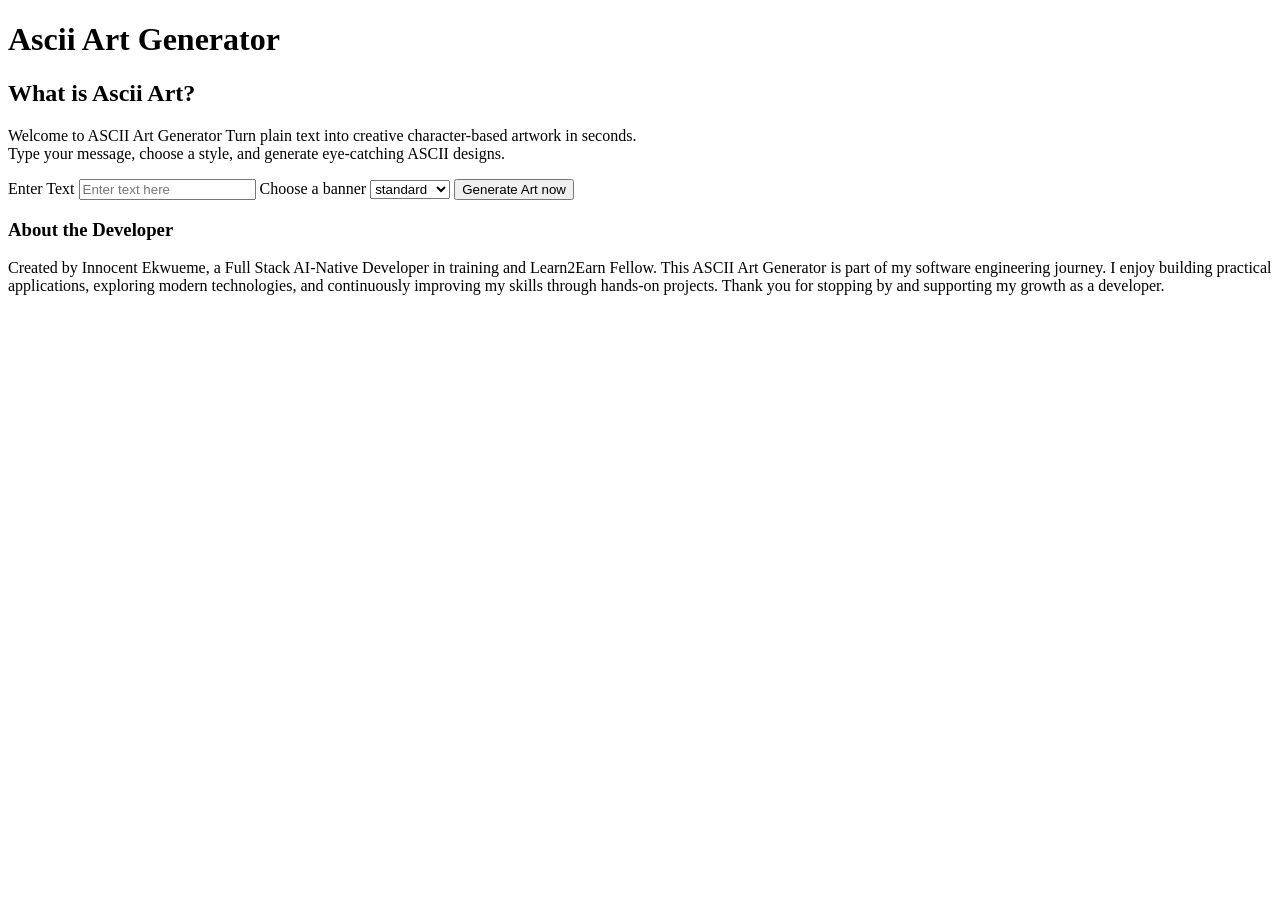
==== index.html @ 41fd9e5d "my commit" ====
<!DOCTYPE html>
<html lang="en">

<head>
    <meta charset="UTF-8">
    <meta name="viewport" content="width=device-width, initial-scale=1.0">
    <title>Home</title>
</head>

<body>
    <header>
        <h1>Ascii Art Generator</h1>
        <article>
            <h2>What is Ascii Art?</h2>
            <p>Welcome to ASCII Art Generator
                Turn plain text into creative character-based artwork in seconds. <br> Type your message, choose a
                style, and
                generate eye-catching ASCII designs.
            </p>
        </article>
    </header>
    <main>
        <section>
            <form action="" method="post">
                <label for="text">Enter Text</label>
                <input type="text" name="text" id="text" placeholder="Enter text here">

                <label for="banner">Choose a banner</label>
                <select name="banner" id="banner">
                    <option value="standard">standard</option>
                    <option value="shadow">shadow</option>
                    <option value="thinkertoy">thinkertoy</option>
                </select>
                <button type="submit">Generate Art now</button>
            </form>
        </section>
    </main>
    <footer>
        <h3>About the Developer</h3>
        <article>
            Created by Innocent Ekwueme, a Full Stack AI-Native Developer in training and Learn2Earn Fellow.

            This ASCII Art Generator is part of my software engineering journey. I enjoy building practical
            applications, exploring modern technologies, and continuously improving my skills through hands-on projects.

            Thank you for stopping by and supporting my growth as a developer.
        </article>
    </footer>
</body>

</html>
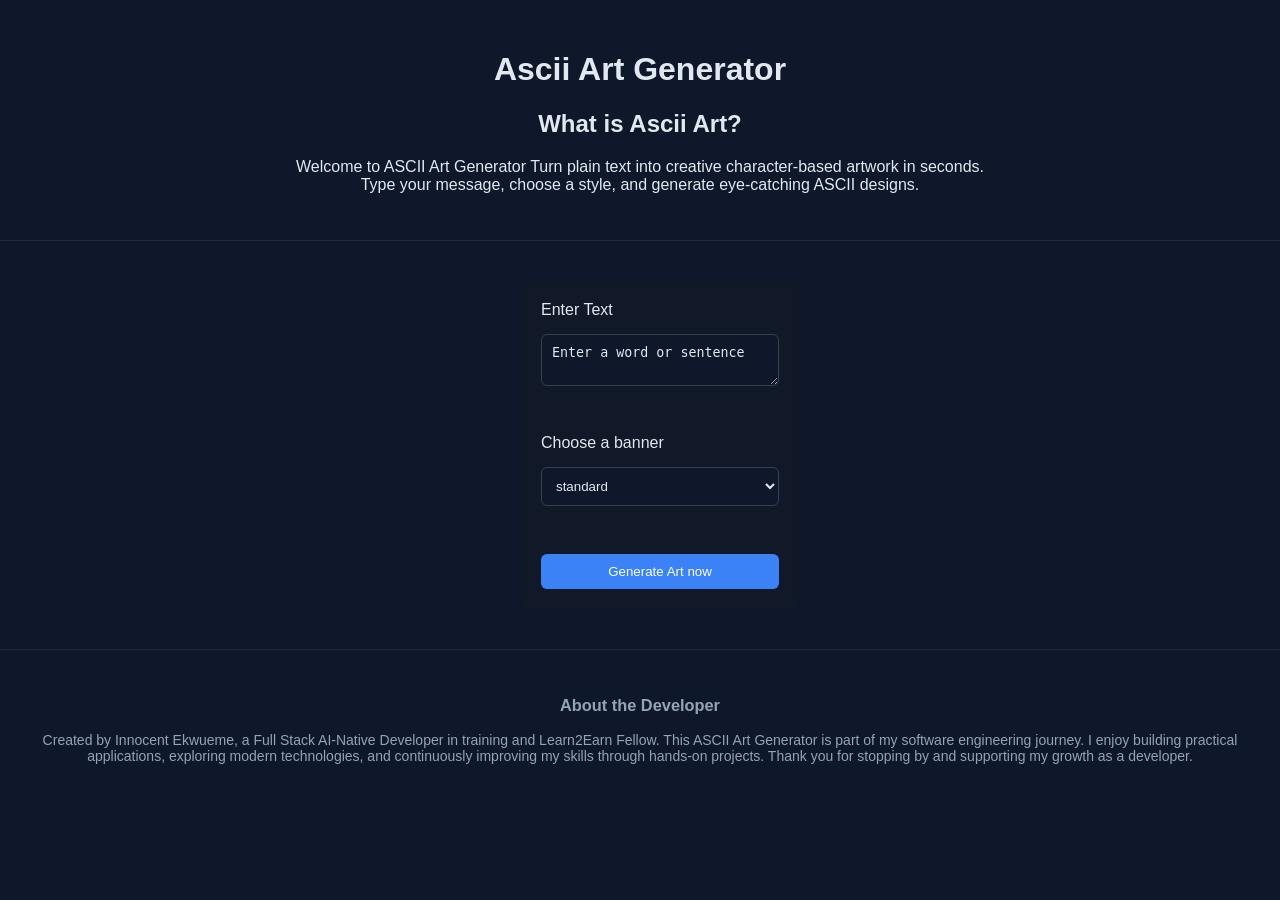
==== commit c30a1416: "my commit" ====
--- a/index.html
+++ b/index.html
@@ -5,6 +5,7 @@
     <meta charset="UTF-8">
     <meta name="viewport" content="width=device-width, initial-scale=1.0">
     <title>Home</title>
+    <link rel="stylesheet" href="style.css">
 </head>
 
 <body>
@@ -23,14 +24,15 @@
         <section>
             <form action="" method="post">
                 <label for="text">Enter Text</label>
-                <input type="text" name="text" id="text" placeholder="Enter text here">
-
+                <textarea name="text" id="text">Enter a word or sentence</textarea>
+                <br>
                 <label for="banner">Choose a banner</label>
                 <select name="banner" id="banner">
                     <option value="standard">standard</option>
                     <option value="shadow">shadow</option>
                     <option value="thinkertoy">thinkertoy</option>
                 </select>
+                <br>
                 <button type="submit">Generate Art now</button>
             </form>
         </section>
--- a/style.css
+++ b/style.css
@@ -0,0 +1,55 @@
+body {
+    margin: 0;
+    font-family: Arial, sans-serif;
+    background-color: #0f172a;
+    color: #e2e8f0;
+}
+
+button:hover {
+    background-color: #2563eb;
+}
+
+main {
+    display: flex;
+    justify-content: center;
+    padding: 40px 20px;
+}
+header {
+    text-align: center;
+    padding: 30px 20px;
+    border-bottom: 1px solid #1f2937;
+}
+form {
+    background-color: #111827;
+    padding: 20px;
+    border-radius: 10px;
+    width: 100%;
+    max-width: 500px;
+    display: flex;
+    flex-direction: column;
+    gap: 15px;
+}
+input,
+textarea,
+select {
+    padding: 10px;
+    border-radius: 6px;
+    border: 1px solid #334155;
+    background-color: #0f172a;
+    color: #e2e8f0;
+}
+button {
+    padding: 10px;
+    background-color: #3b82f6;
+    border: none;
+    border-radius: 6px;
+    color: white;
+    cursor: pointer;
+}
+footer {
+    text-align: center;
+    padding: 30px 20px;
+    border-top: 1px solid #1f2937;
+    font-size: 14px;
+    color: #94a3b8;
+}
